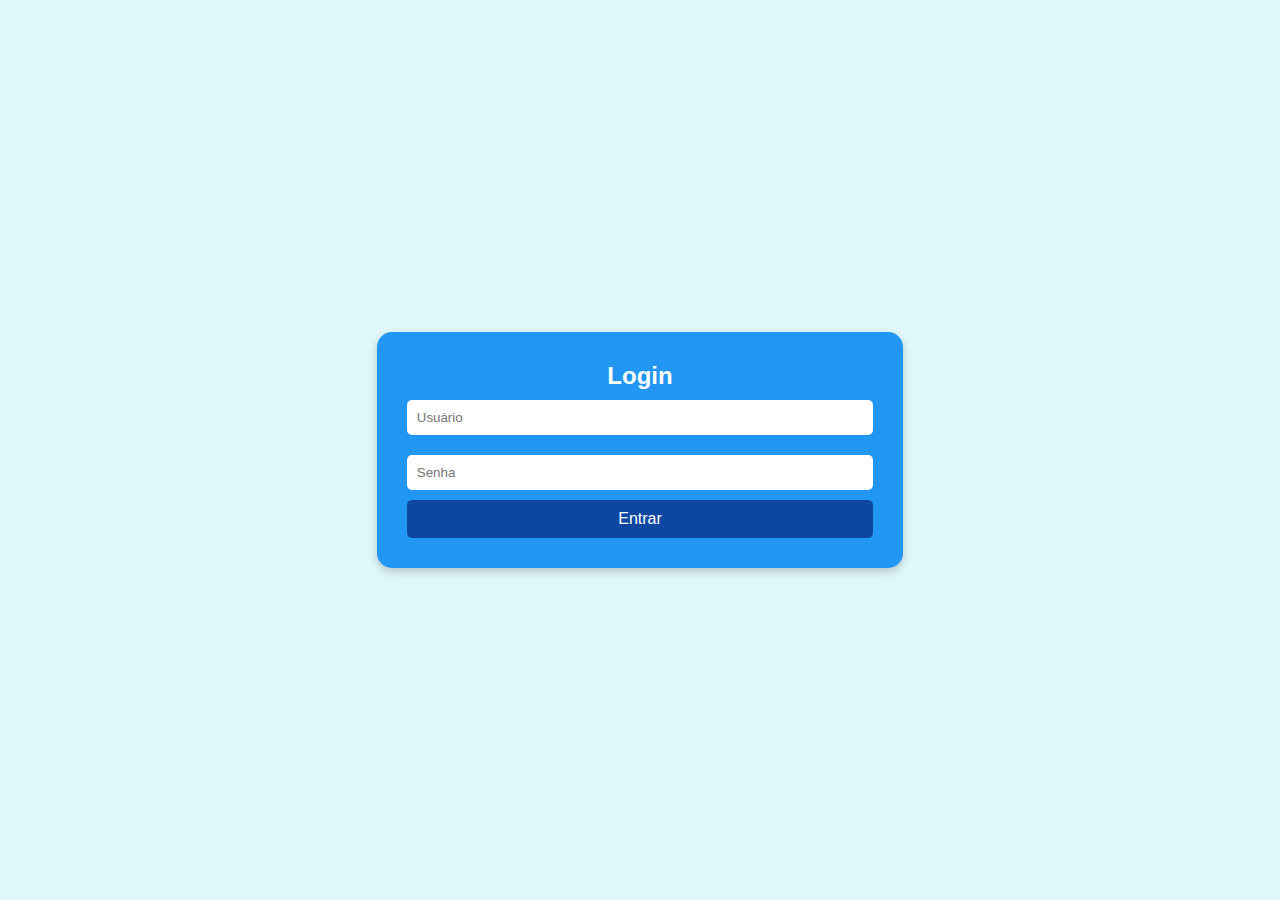
==== login/index.html @ 67cf3ab2 "Primeira Versão completa da atividade." ====
<!DOCTYPE html>
<html lang="en">
<head>
    <meta charset="UTF-8">
    <meta name="viewport" content="width=device-width, initial-scale=1.0">
    <title>Página de Login</title>
    <link rel="stylesheet" href="style.css">
</head>
<body>
    <div class="login-container">
        <h2>Login</h2>
        <form id="loginForm">
            <input type="text" id="username" placeholder="Usuário" required>
            <input type="password" id="password" placeholder="Senha" required>
            <button type="submit">Entrar</button>
        </form>
    </div>

    <!-- Modal -->
    <div id="modal" class="modal">
        <div class="modal-content">
            <span id="close" class="close">&times;</span>
            <p id="modalMessage"></p>
        </div>
    </div>

    <script src="script.js"></script>
</body>
</html>
---- login/style.css ----
* {
    margin: 0;
    padding: 0;
    box-sizing: border-box;
}

body {
    height: 100vh;
    display: flex;
    justify-content: center;
    align-items: center;
    background-color: #e0f7fa;
    font-family: Arial, sans-serif;
}

.login-container {
    background-color: #2196F3;
    border-radius: 15px;
    padding: 30px;
    box-shadow: 0 4px 8px rgba(0, 0, 0, 0.2);
    color: white;
    text-align: center;
}

input {
    width: 100%;
    padding: 10px;
    margin: 10px 0;
    border: none;
    border-radius: 5px;
}

button {
    width: 100%;
    padding: 10px;
    border: none;
    border-radius: 5px;
    background-color: #0d47a1;
    color: white;
    cursor: pointer;
    font-size: 16px;
}

button:hover {
    background-color: #0b3c7f;
}

/* Estilos do Modal */
.modal {
    display: none; 
    position: fixed; 
    z-index: 1; 
    left: 0;
    top: 0;
    width: 100%; 
    height: 100%; 
    overflow: auto; 
    background-color: rgb(0,0,0); 
    background-color: rgba(0,0,0,0.4); 
}

.modal-content {
    background-color: #fefefe;
    margin: 15% auto; 
    padding: 20px;
    border: 1px solid #888;
    width: 80%; 
    border-radius: 10px;
}

.close {
    margin-top: -6px;
    color: #aaa;
    float: right;
    font-size: 28px;
    font-weight: bold;
}

.close:hover,
.close:focus {
    color: black;
    text-decoration: none;
    cursor: pointer;
}
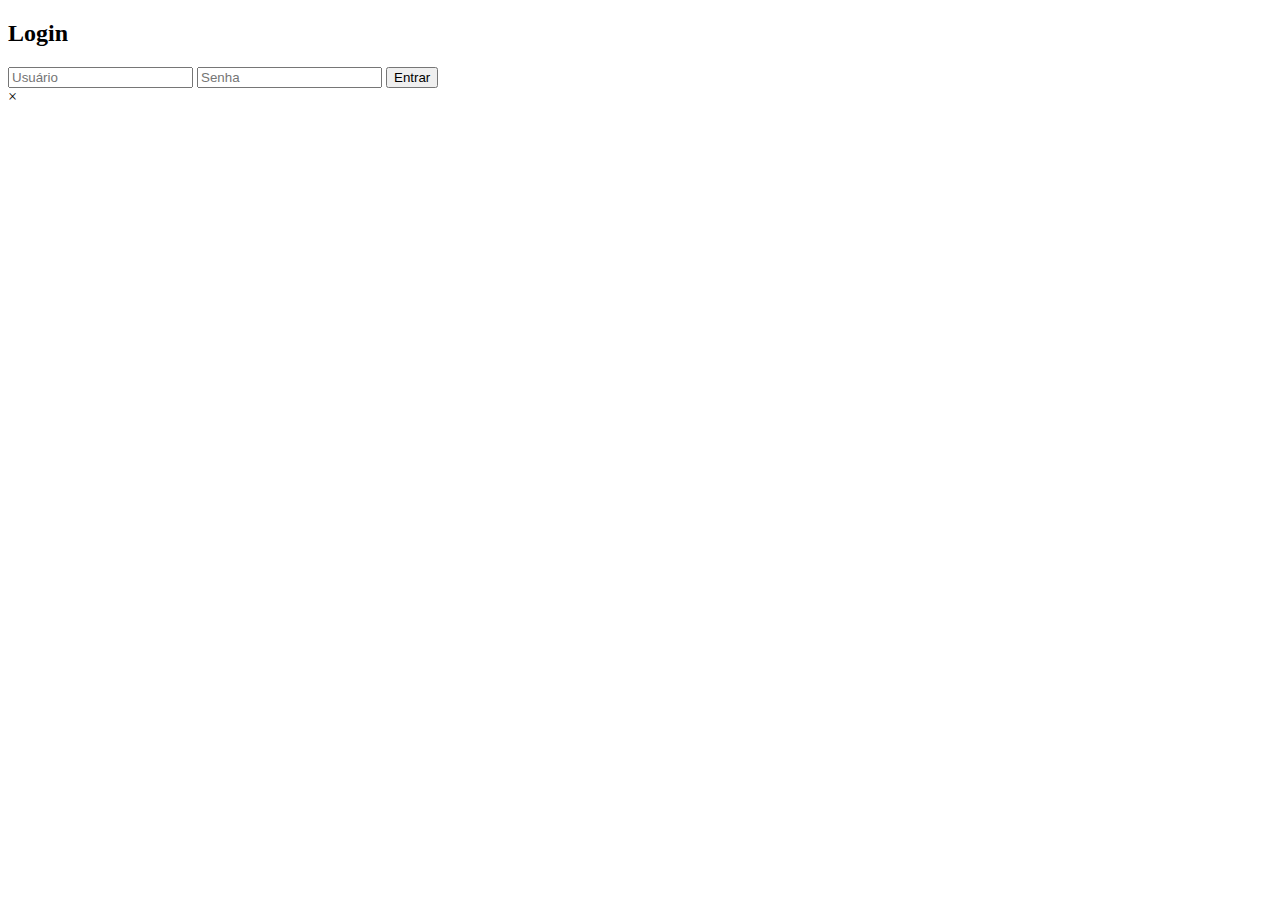
==== commit 95d2984c: "Versão com rotas corrigidas." ====
--- a/login/index.html
+++ b/login/index.html
@@ -4,7 +4,7 @@
     <meta charset="UTF-8">
     <meta name="viewport" content="width=device-width, initial-scale=1.0">
     <title>Página de Login</title>
-    <link rel="stylesheet" href="style.css">
+    <link rel="stylesheet" href=".\login\style.css">
 </head>
 <body>
     <div class="login-container">
@@ -24,6 +24,6 @@
         </div>
     </div>
 
-    <script src="script.js"></script>
+    <script src=".\login\script.js"></script>
 </body>
 </html>
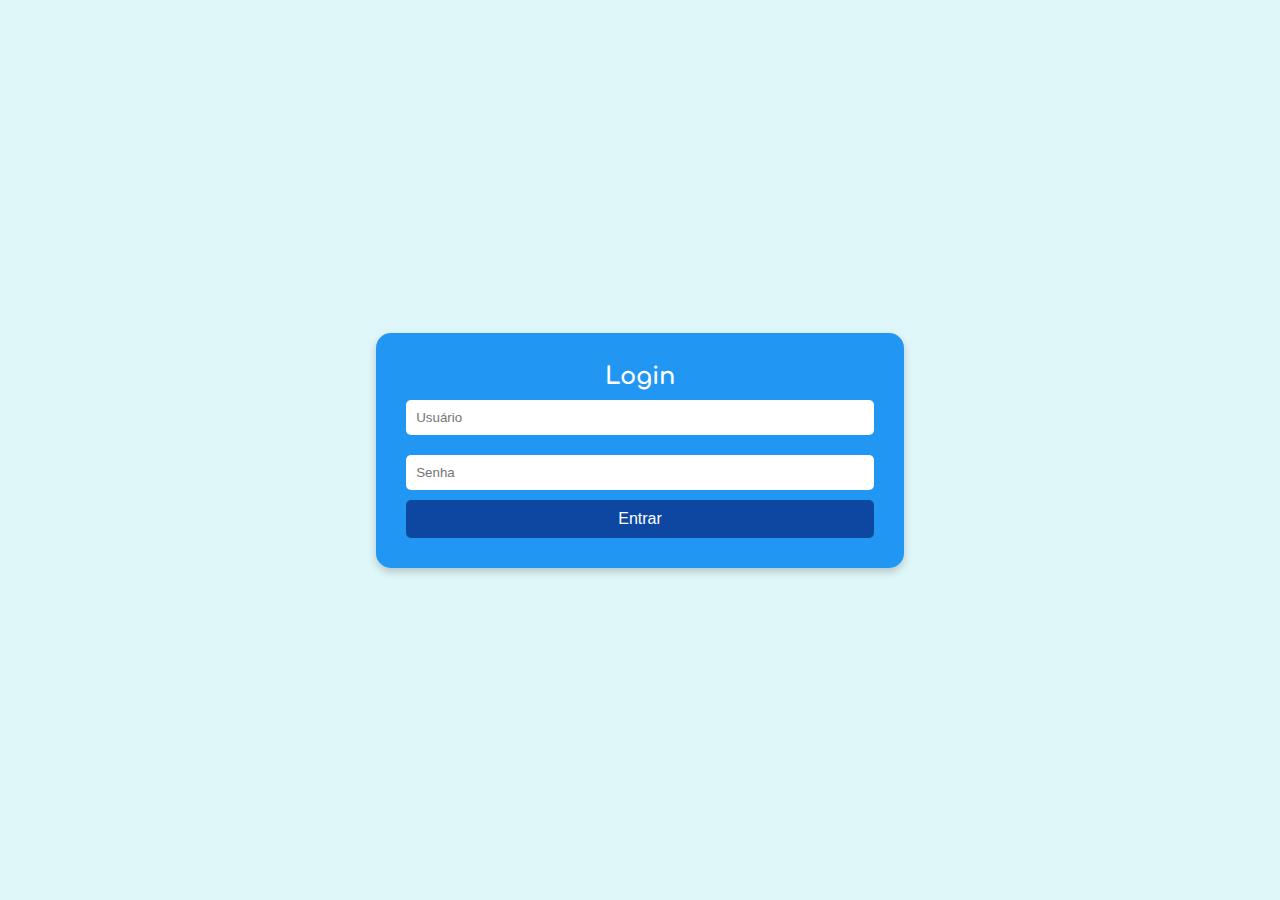
==== commit 998ee355: "Correção acentos." ====
--- a/login/index.html
+++ b/login/index.html
@@ -3,8 +3,8 @@
 <head>
     <meta charset="UTF-8">
     <meta name="viewport" content="width=device-width, initial-scale=1.0">
-    <title>Página de Login</title>
-    <link rel="stylesheet" href=".\login\style.css">
+    <title>Página de Login Inseguro</title>
+    <link rel="stylesheet" href="style.css">
 </head>
 <body>
     <div class="login-container">
@@ -24,6 +24,6 @@
         </div>
     </div>
 
-    <script src=".\login\script.js"></script>
+    <script src="script.js"></script>
 </body>
 </html>
--- a/login/style.css
+++ b/login/style.css
@@ -0,0 +1,86 @@
+@import url('https://fonts.googleapis.com/css2?family=Comfortaa:wght@300..700&display=swap');
+
+* {
+    margin: 0;
+    padding: 0;
+    box-sizing: border-box;
+}
+
+body {
+    height: 100vh;
+    display: flex;
+    justify-content: center;
+    align-items: center;
+    background-color: #e0f7fa;
+    font-family: "Comfortaa", sans-serif;
+}
+
+.login-container {
+    background-color: #2196F3;
+    border-radius: 15px;
+    padding: 30px;
+    box-shadow: 0 4px 8px rgba(0, 0, 0, 0.2);
+    color: white;
+    text-align: center;
+}
+
+input {
+    width: 100%;
+    padding: 10px;
+    margin: 10px 0;
+    border: none;
+    border-radius: 5px;
+}
+
+button {
+    width: 100%;
+    padding: 10px;
+    border: none;
+    border-radius: 5px;
+    background-color: #0d47a1;
+    color: white;
+    cursor: pointer;
+    font-size: 16px;
+}
+
+button:hover {
+    background-color: #0b3c7f;
+}
+
+/* Estilos do Modal */
+.modal {
+    display: none; 
+    position: fixed; 
+    z-index: 1; 
+    left: 0;
+    top: 0;
+    width: 100%; 
+    height: 100%; 
+    overflow: auto; 
+    background-color: rgb(0,0,0); 
+    background-color: rgba(0,0,0,0.4); 
+}
+
+.modal-content {
+    background-color: #fefefe;
+    margin: 15% auto; 
+    padding: 20px;
+    border: 1px solid #888;
+    width: 80%; 
+    border-radius: 10px;
+}
+
+.close {
+    margin-top: -6px;
+    color: #aaa;
+    float: right;
+    font-size: 28px;
+    font-weight: bold;
+}
+
+.close:hover,
+.close:focus {
+    color: black;
+    text-decoration: none;
+    cursor: pointer;
+}
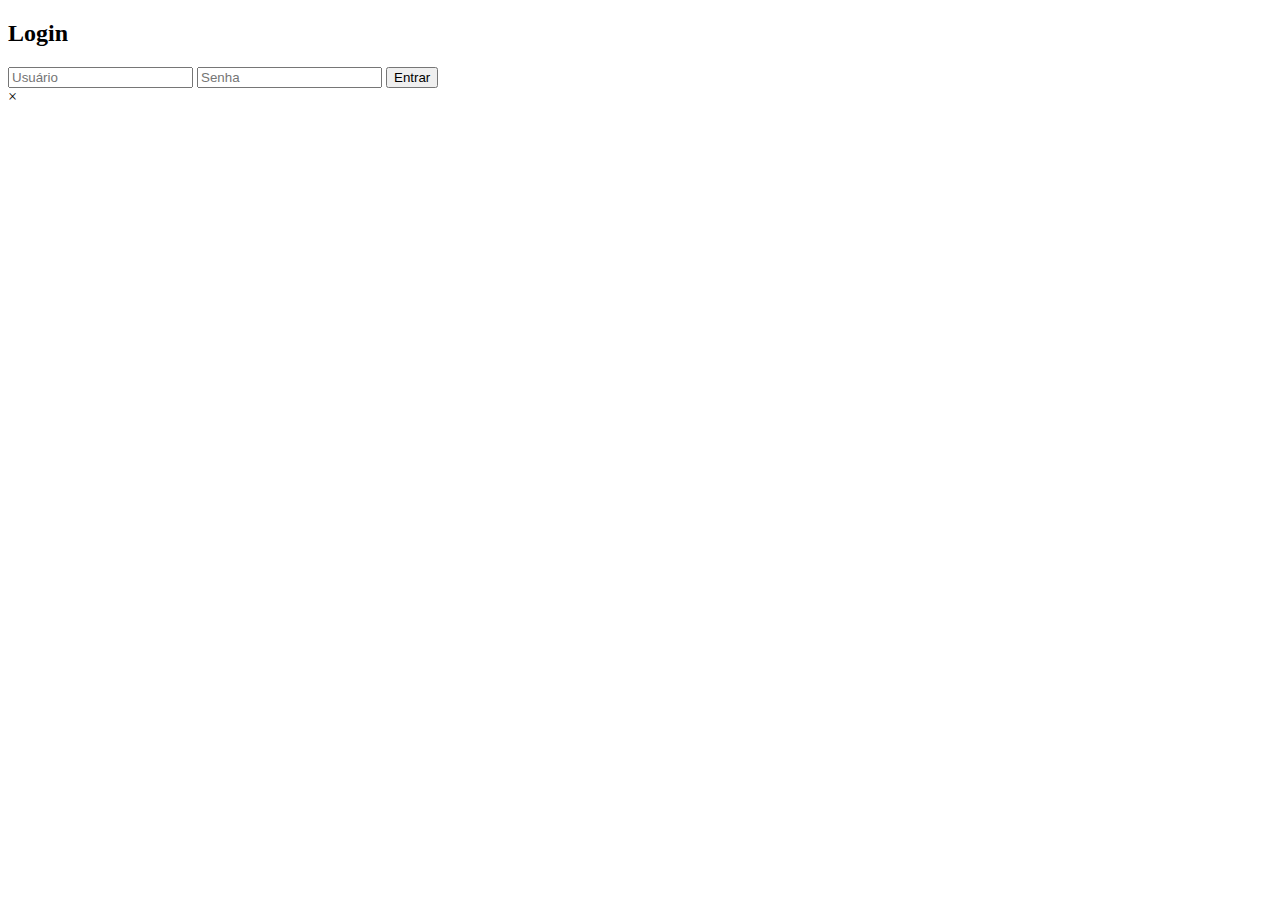
==== commit 45513f7b: "Add files via upload" ====
--- a/login/index.html
+++ b/login/index.html
@@ -4,7 +4,7 @@
     <meta charset="UTF-8">
     <meta name="viewport" content="width=device-width, initial-scale=1.0">
     <title>Página de Login Inseguro</title>
-    <link rel="stylesheet" href="style.css">
+    <link rel="stylesheet" href=".\login\style.css">
 </head>
 <body>
     <div class="login-container">
@@ -24,6 +24,6 @@
         </div>
     </div>
 
-    <script src="script.js"></script>
+    <script src=".\login\script.js"></script>
 </body>
 </html>
